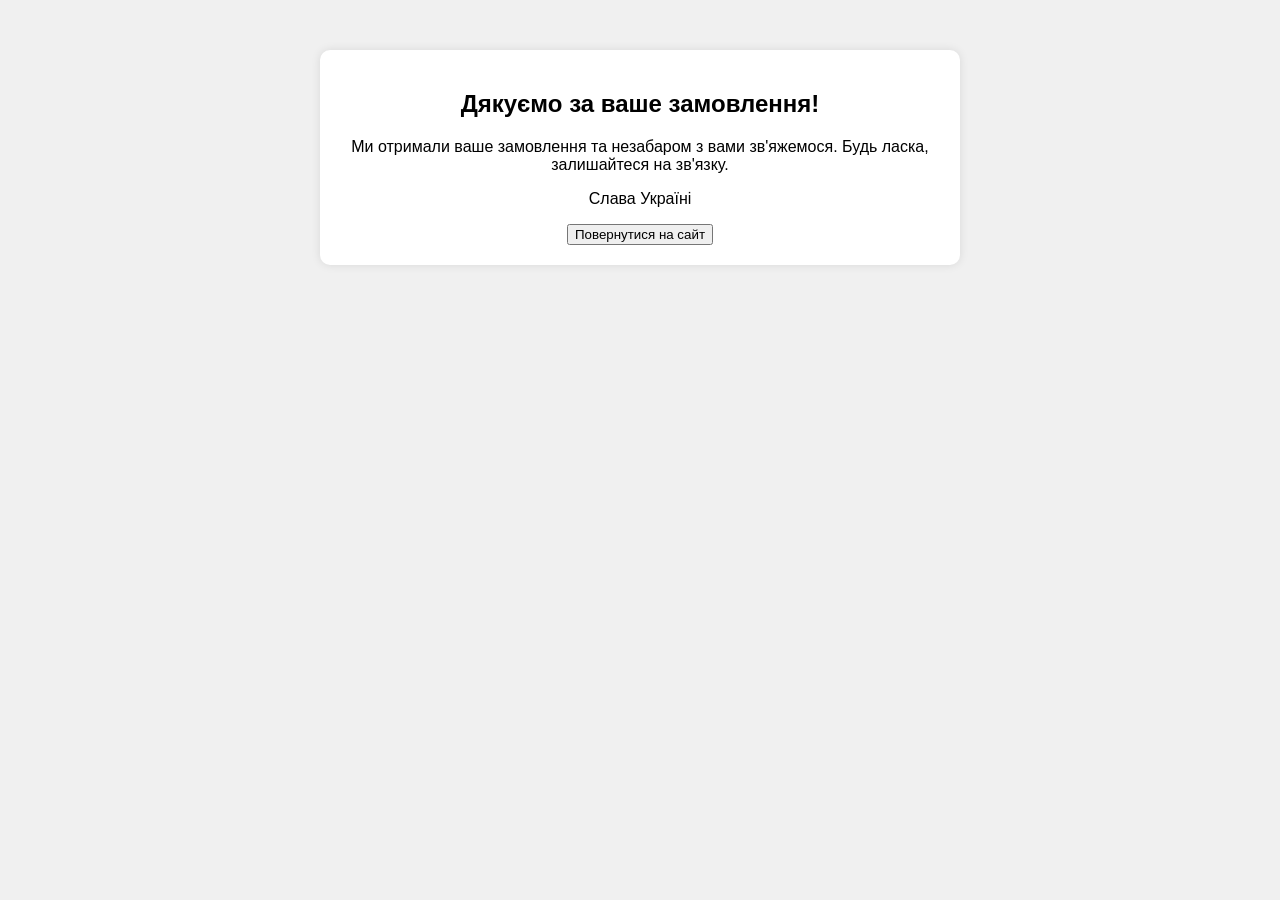
==== dobrivo_files/thank_you_page.html @ 51982000 "Update and rename thank_you_page.html.html to thank_you_page.html" ====
<!DOCTYPE html>
<html lang="en">
<head>
    <meta charset="UTF-8">
    <meta name="viewport" content="width=device-width, initial-scale=1.0">
    <title>Дякуємо за замовлення!</title>
    <style>
        body {
            font-family: Arial, sans-serif;
            margin: 0;
            padding: 0;
            background-color: #f0f0f0;
            text-align: center;
            padding-top: 50px;
        }
        .thank-you-message {
            background-color: #fff;
            border-radius: 10px;
            box-shadow: 0px 0px 10px rgba(0, 0, 0, 0.1);
            padding: 20px;
            max-width: 600px;
            margin: 0 auto;
        }
    </style>
    
<!-- Meta Pixel Code -->
<script>
!function(f,b,e,v,n,t,s)
{if(f.fbq)return;n=f.fbq=function(){n.callMethod?
n.callMethod.apply(n,arguments):n.queue.push(arguments)};
if(!f._fbq)f._fbq=n;n.push=n;n.loaded=!0;n.version='2.0';
n.queue=[];t=b.createElement(e);t.async=!0;
t.src=v;s=b.getElementsByTagName(e)[0];
s.parentNode.insertBefore(t,s)}(window, document,'script',
'https://connect.facebook.net/en_US/fbevents.js');
fbq('init', '1226416175652351');
fbq('track', 'Lead');
</script>
<noscript><img height="1" width="1" style="display:none"
src="https://www.facebook.com/tr?id=1226416175652351&ev=PageView&noscript=1"
/></noscript>
<!-- End Meta Pixel Code -->
    
</head>
<body>
    <div class="thank-you-message">
        <h2>Дякуємо за ваше замовлення!</h2>
        <p>Ми отримали ваше замовлення та незабаром з вами зв'яжемося. Будь ласка, залишайтеся на зв'язку.</p>
        
        <p>Слава Україні</p>

        <button class="return-button" onclick="goBack()">Повернутися на сайт</button>

        <script>
            function goBack() {
                // Вставьте ваш URL вместо https://example.com
                window.location.href = 'https://misha62785.github.io/snails/';
            }
        </script>
    </div>
   
</body>
</html>
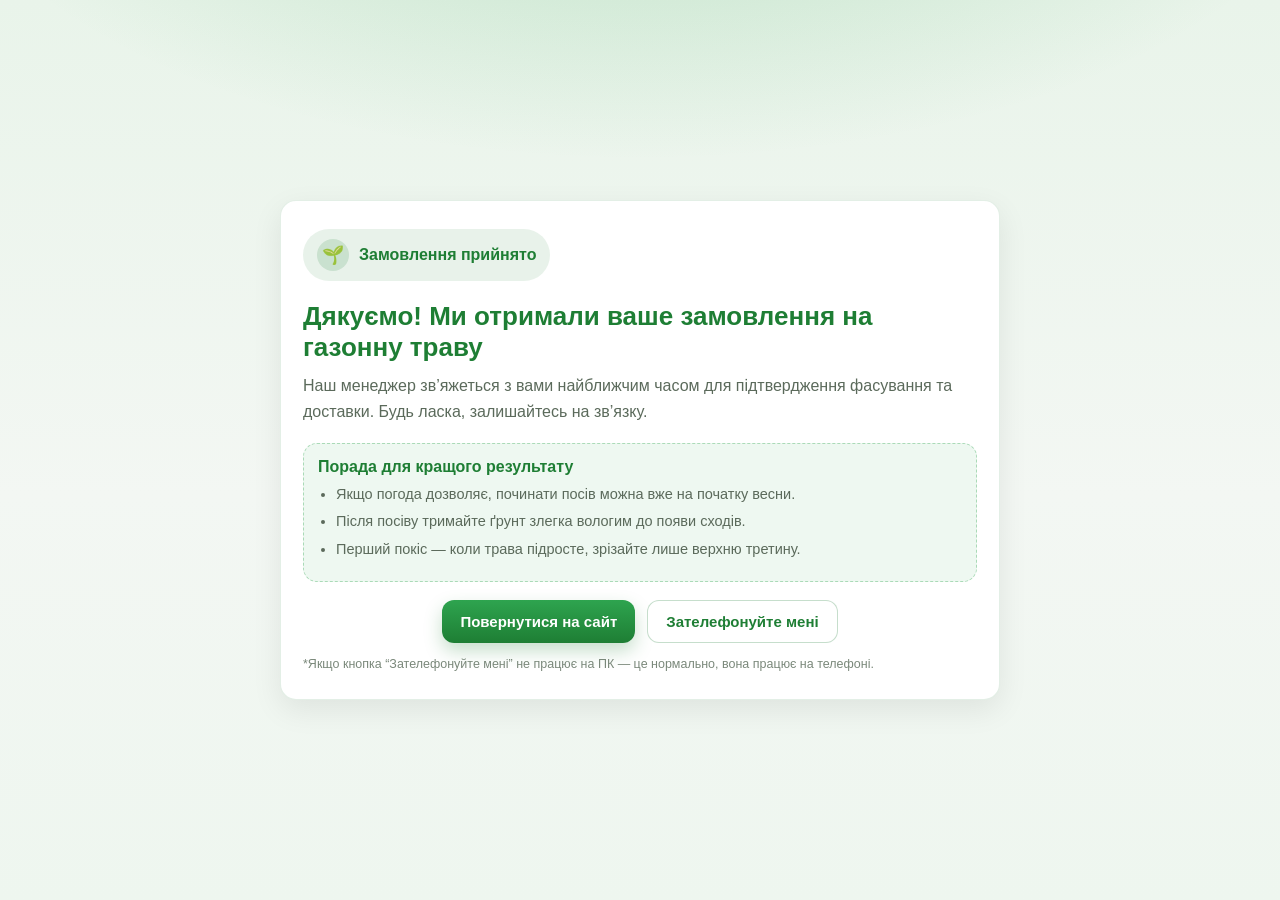
==== commit 5d9d0a1d: "Update thank_you_page.html" ====
--- a/dobrivo_files/thank_you_page.html
+++ b/dobrivo_files/thank_you_page.html
@@ -1,63 +1,218 @@
 <!DOCTYPE html>
-<html lang="en">
+<html lang="uk">
 <head>
-    <meta charset="UTF-8">
-    <meta name="viewport" content="width=device-width, initial-scale=1.0">
-    <title>Дякуємо за замовлення!</title>
-    <style>
-        body {
-            font-family: Arial, sans-serif;
-            margin: 0;
-            padding: 0;
-            background-color: #f0f0f0;
-            text-align: center;
-            padding-top: 50px;
-        }
-        .thank-you-message {
-            background-color: #fff;
-            border-radius: 10px;
-            box-shadow: 0px 0px 10px rgba(0, 0, 0, 0.1);
-            padding: 20px;
-            max-width: 600px;
-            margin: 0 auto;
-        }
-    </style>
-    
-<!-- Meta Pixel Code -->
-<script>
-!function(f,b,e,v,n,t,s)
-{if(f.fbq)return;n=f.fbq=function(){n.callMethod?
-n.callMethod.apply(n,arguments):n.queue.push(arguments)};
-if(!f._fbq)f._fbq=n;n.push=n;n.loaded=!0;n.version='2.0';
-n.queue=[];t=b.createElement(e);t.async=!0;
-t.src=v;s=b.getElementsByTagName(e)[0];
-s.parentNode.insertBefore(t,s)}(window, document,'script',
-'https://connect.facebook.net/en_US/fbevents.js');
-fbq('init', '1226416175652351');
-fbq('track', 'Lead');
-</script>
-<noscript><img height="1" width="1" style="display:none"
-src="https://www.facebook.com/tr?id=1226416175652351&ev=PageView&noscript=1"
-/></noscript>
-<!-- End Meta Pixel Code -->
-    
+  <meta charset="UTF-8" />
+  <meta name="viewport" content="width=device-width, initial-scale=1.0" />
+  <title>Дякуємо за замовлення!</title>
+
+  <style>
+    :root{
+      --green:#1e7e34;
+      --green2:#2ea44f;
+      --bg:#f3f7f3;
+      --text:#1f2a1f;
+      --muted:#5b6a5b;
+      --card:#ffffff;
+    }
+
+    *{box-sizing:border-box;}
+    body{
+      font-family: Arial, sans-serif;
+      margin:0;
+      min-height:100vh;
+      background:
+        radial-gradient(1200px 600px at 50% -200px, rgba(46,164,79,0.25), transparent 60%),
+        linear-gradient(180deg, #e9f4ea 0%, var(--bg) 55%, #eef6ef 100%);
+      color:var(--text);
+      display:flex;
+      align-items:center;
+      justify-content:center;
+      padding:24px;
+    }
+
+    .wrap{
+      width:100%;
+      max-width:720px;
+    }
+
+    .thank-you-message{
+      background:var(--card);
+      border-radius:16px;
+      box-shadow: 0 10px 30px rgba(0,0,0,.08);
+      padding:28px 22px;
+      position:relative;
+      overflow:hidden;
+      border:1px solid rgba(30,126,52,.12);
+    }
+
+    .badge{
+      display:inline-flex;
+      align-items:center;
+      gap:10px;
+      padding:10px 14px;
+      border-radius:999px;
+      background:rgba(30,126,52,.10);
+      color:var(--green);
+      font-weight:700;
+      margin-bottom:14px;
+    }
+
+    .icon{
+      width:32px;height:32px;
+      border-radius:50%;
+      display:grid;
+      place-items:center;
+      background:rgba(30,126,52,.15);
+      font-size:18px;
+    }
+
+    h2{
+      margin:6px 0 10px;
+      font-size:26px;
+      line-height:1.2;
+      color:var(--green);
+      font-weight:800;
+    }
+
+    p{
+      margin:10px 0;
+      line-height:1.6;
+      color:var(--muted);
+      font-size:16px;
+    }
+
+    .tips{
+      margin-top:18px;
+      background:rgba(46,164,79,.08);
+      border:1px dashed rgba(46,164,79,.35);
+      border-radius:14px;
+      padding:14px 14px;
+      text-align:left;
+    }
+
+    .tips h3{
+      margin:0 0 8px;
+      font-size:16px;
+      color:var(--green);
+      font-weight:800;
+    }
+
+    .tips ul{
+      margin:0;
+      padding-left:18px;
+      color:var(--text);
+    }
+
+    .tips li{
+      margin:6px 0;
+      line-height:1.5;
+      color:var(--muted);
+      font-size:14.5px;
+    }
+
+    .actions{
+      margin-top:18px;
+      display:flex;
+      gap:12px;
+      flex-wrap:wrap;
+      justify-content:center;
+    }
+
+    .return-button{
+      cursor:pointer;
+      border:none;
+      padding:12px 18px;
+      border-radius:12px;
+      font-weight:800;
+      font-size:15px;
+      background:linear-gradient(180deg, var(--green2), var(--green));
+      color:#fff;
+      box-shadow:0 8px 18px rgba(30,126,52,.25);
+      transition:transform .08s ease, filter .12s ease;
+    }
+    .return-button:active{ transform:scale(.98); }
+    .return-button:hover{ filter:brightness(1.03); }
+
+    .small-link{
+      background:#fff;
+      border:1px solid rgba(30,126,52,.25);
+      color:var(--green);
+      padding:12px 18px;
+      border-radius:12px;
+      font-weight:800;
+      font-size:15px;
+      cursor:pointer;
+    }
+
+    .footer-note{
+      margin-top:14px;
+      font-size:12.5px;
+      color:#7a887a;
+    }
+  </style>
+
+  <!-- Meta Pixel Code -->
+  <script>
+  !function(f,b,e,v,n,t,s)
+  {if(f.fbq)return;n=f.fbq=function(){n.callMethod?
+  n.callMethod.apply(n,arguments):n.queue.push(arguments)};
+  if(!f._fbq)f._fbq=n;n.push=n;n.loaded=!0;n.version='2.0';
+  n.queue=[];t=b.createElement(e);t.async=!0;
+  t.src=v;s=b.getElementsByTagName(e)[0];
+  s.parentNode.insertBefore(t,s)}(window, document,'script',
+  'https://connect.facebook.net/en_US/fbevents.js');
+  fbq('init', '1226416175652351');
+  fbq('track', 'Lead');
+  </script>
+  <noscript><img height="1" width="1" style="display:none"
+  src="https://www.facebook.com/tr?id=1226416175652351&ev=PageView&noscript=1"
+  /></noscript>
+  <!-- End Meta Pixel Code -->
 </head>
+
 <body>
+  <div class="wrap">
     <div class="thank-you-message">
-        <h2>Дякуємо за ваше замовлення!</h2>
-        <p>Ми отримали ваше замовлення та незабаром з вами зв'яжемося. Будь ласка, залишайтеся на зв'язку.</p>
-        
-        <p>Слава Україні</p>
-
+      <div class="badge">
+        <div class="icon">🌱</div>
+        Замовлення прийнято
+      </div>
+
+      <h2>Дякуємо! Ми отримали ваше замовлення на газонну траву</h2>
+      <p>
+        Наш менеджер зв’яжеться з вами найближчим часом для підтвердження фасування та доставки.
+        Будь ласка, залишайтесь на зв’язку.
+      </p>
+
+      <div class="tips">
+        <h3>Порада для кращого результату</h3>
+        <ul>
+          <li>Якщо погода дозволяє, починати посів можна вже на початку весни.</li>
+          <li>Після посіву тримайте ґрунт злегка вологим до появи сходів.</li>
+          <li>Перший покіс — коли трава підросте, зрізайте лише верхню третину.</li>
+        </ul>
+      </div>
+
+      <div class="actions">
         <button class="return-button" onclick="goBack()">Повернутися на сайт</button>
-
-        <script>
-            function goBack() {
-                // Вставьте ваш URL вместо https://example.com
-                window.location.href = 'https://misha62785.github.io/snails/';
-            }
-        </script>
+        <button class="small-link" onclick="callMe()">Зателефонуйте мені</button>
+      </div>
+
+      <div class="footer-note">
+        *Якщо кнопка “Зателефонуйте мені” не працює на ПК — це нормально, вона працює на телефоні.
+      </div>
     </div>
-   
+  </div>
+
+  <script>
+    function goBack() {
+      window.location.href = 'https://misha62785.github.io/snails/';
+    }
+
+    // за потреби можеш вставити свій номер у форматі +380...
+    function callMe() {
+      window.location.href = 'tel:+380000000000';
+    }
+  </script>
 </body>
 </html>
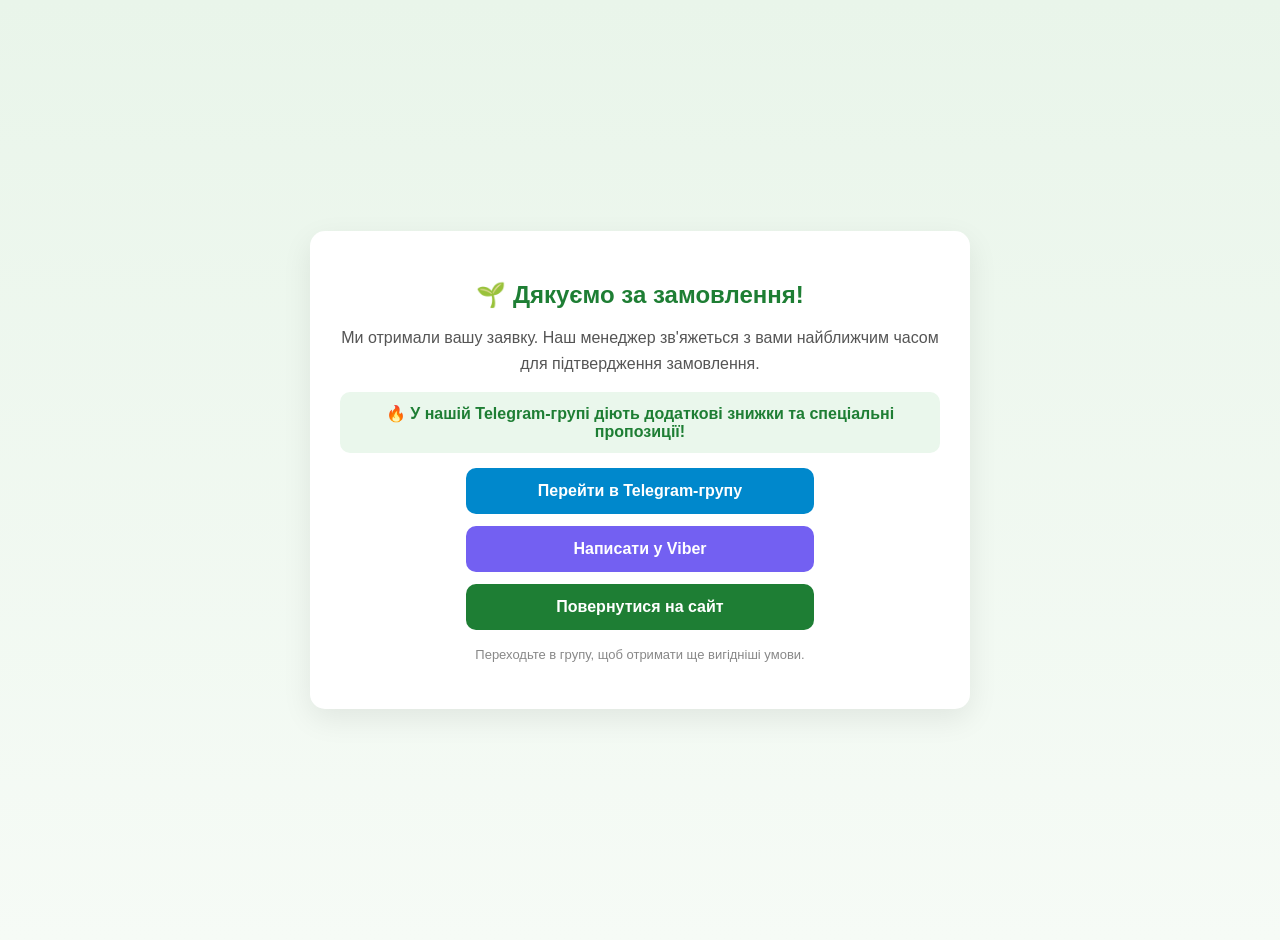
==== commit 50bd597d: "Update thank_you_page.html" ====
--- a/dobrivo_files/thank_you_page.html
+++ b/dobrivo_files/thank_you_page.html
@@ -1,218 +1,116 @@
 <!DOCTYPE html>
 <html lang="uk">
 <head>
-  <meta charset="UTF-8" />
-  <meta name="viewport" content="width=device-width, initial-scale=1.0" />
-  <title>Дякуємо за замовлення!</title>
+<meta charset="UTF-8">
+<meta name="viewport" content="width=device-width, initial-scale=1.0">
+<title>Дякуємо за замовлення!</title>
 
-  <style>
-    :root{
-      --green:#1e7e34;
-      --green2:#2ea44f;
-      --bg:#f3f7f3;
-      --text:#1f2a1f;
-      --muted:#5b6a5b;
-      --card:#ffffff;
-    }
+<style>
+body{
+  margin:0;
+  font-family: Arial, sans-serif;
+  background: linear-gradient(180deg,#e9f5ea,#f6fbf6);
+  display:flex;
+  justify-content:center;
+  align-items:center;
+  min-height:100vh;
+  padding:20px;
+}
 
-    *{box-sizing:border-box;}
-    body{
-      font-family: Arial, sans-serif;
-      margin:0;
-      min-height:100vh;
-      background:
-        radial-gradient(1200px 600px at 50% -200px, rgba(46,164,79,0.25), transparent 60%),
-        linear-gradient(180deg, #e9f4ea 0%, var(--bg) 55%, #eef6ef 100%);
-      color:var(--text);
-      display:flex;
-      align-items:center;
-      justify-content:center;
-      padding:24px;
-    }
+.box{
+  background:#fff;
+  max-width:600px;
+  width:100%;
+  padding:30px;
+  border-radius:15px;
+  box-shadow:0 10px 30px rgba(0,0,0,0.08);
+  text-align:center;
+}
 
-    .wrap{
-      width:100%;
-      max-width:720px;
-    }
+h2{
+  color:#1e7e34;
+  margin-bottom:10px;
+}
 
-    .thank-you-message{
-      background:var(--card);
-      border-radius:16px;
-      box-shadow: 0 10px 30px rgba(0,0,0,.08);
-      padding:28px 22px;
-      position:relative;
-      overflow:hidden;
-      border:1px solid rgba(30,126,52,.12);
-    }
+p{
+  color:#555;
+  line-height:1.6;
+}
 
-    .badge{
-      display:inline-flex;
-      align-items:center;
-      gap:10px;
-      padding:10px 14px;
-      border-radius:999px;
-      background:rgba(30,126,52,.10);
-      color:var(--green);
-      font-weight:700;
-      margin-bottom:14px;
-    }
+.highlight{
+  background:#eaf7ec;
+  padding:12px;
+  border-radius:10px;
+  margin:15px 0;
+  font-weight:bold;
+  color:#1e7e34;
+}
 
-    .icon{
-      width:32px;height:32px;
-      border-radius:50%;
-      display:grid;
-      place-items:center;
-      background:rgba(30,126,52,.15);
-      font-size:18px;
-    }
+.btn{
+  display:block;
+  margin:12px auto;
+  padding:14px;
+  width:100%;
+  max-width:320px;
+  border:none;
+  border-radius:10px;
+  font-size:16px;
+  font-weight:bold;
+  cursor:pointer;
+  text-decoration:none;
+  transition:0.2s;
+}
 
-    h2{
-      margin:6px 0 10px;
-      font-size:26px;
-      line-height:1.2;
-      color:var(--green);
-      font-weight:800;
-    }
+.viber{
+  background:#7360F2;
+  color:#fff;
+}
 
-    p{
-      margin:10px 0;
-      line-height:1.6;
-      color:var(--muted);
-      font-size:16px;
-    }
+.telegram{
+  background:#0088cc;
+  color:#fff;
+}
 
-    .tips{
-      margin-top:18px;
-      background:rgba(46,164,79,.08);
-      border:1px dashed rgba(46,164,79,.35);
-      border-radius:14px;
-      padding:14px 14px;
-      text-align:left;
-    }
+.site{
+  background:#1e7e34;
+  color:#fff;
+}
 
-    .tips h3{
-      margin:0 0 8px;
-      font-size:16px;
-      color:var(--green);
-      font-weight:800;
-    }
+.btn:hover{
+  opacity:0.9;
+}
+</style>
 
-    .tips ul{
-      margin:0;
-      padding-left:18px;
-      color:var(--text);
-    }
+</head>
+<body>
 
-    .tips li{
-      margin:6px 0;
-      line-height:1.5;
-      color:var(--muted);
-      font-size:14.5px;
-    }
+<div class="box">
 
-    .actions{
-      margin-top:18px;
-      display:flex;
-      gap:12px;
-      flex-wrap:wrap;
-      justify-content:center;
-    }
+<h2>🌱 Дякуємо за замовлення!</h2>
 
-    .return-button{
-      cursor:pointer;
-      border:none;
-      padding:12px 18px;
-      border-radius:12px;
-      font-weight:800;
-      font-size:15px;
-      background:linear-gradient(180deg, var(--green2), var(--green));
-      color:#fff;
-      box-shadow:0 8px 18px rgba(30,126,52,.25);
-      transition:transform .08s ease, filter .12s ease;
-    }
-    .return-button:active{ transform:scale(.98); }
-    .return-button:hover{ filter:brightness(1.03); }
+<p>Ми отримали вашу заявку. Наш менеджер зв'яжеться з вами найближчим часом для підтвердження замовлення.</p>
 
-    .small-link{
-      background:#fff;
-      border:1px solid rgba(30,126,52,.25);
-      color:var(--green);
-      padding:12px 18px;
-      border-radius:12px;
-      font-weight:800;
-      font-size:15px;
-      cursor:pointer;
-    }
+<div class="highlight">
+🔥 У нашій Telegram-групі діють додаткові знижки та спеціальні пропозиції!
+</div>
 
-    .footer-note{
-      margin-top:14px;
-      font-size:12.5px;
-      color:#7a887a;
-    }
-  </style>
+<a class="btn telegram" href="https://t.me/ТВОЯ_ГРУПА" target="_blank">
+Перейти в Telegram-групу
+</a>
 
-  <!-- Meta Pixel Code -->
-  <script>
-  !function(f,b,e,v,n,t,s)
-  {if(f.fbq)return;n=f.fbq=function(){n.callMethod?
-  n.callMethod.apply(n,arguments):n.queue.push(arguments)};
-  if(!f._fbq)f._fbq=n;n.push=n;n.loaded=!0;n.version='2.0';
-  n.queue=[];t=b.createElement(e);t.async=!0;
-  t.src=v;s=b.getElementsByTagName(e)[0];
-  s.parentNode.insertBefore(t,s)}(window, document,'script',
-  'https://connect.facebook.net/en_US/fbevents.js');
-  fbq('init', '1226416175652351');
-  fbq('track', 'Lead');
-  </script>
-  <noscript><img height="1" width="1" style="display:none"
-  src="https://www.facebook.com/tr?id=1226416175652351&ev=PageView&noscript=1"
-  /></noscript>
-  <!-- End Meta Pixel Code -->
-</head>
+<a class="btn viber" href="viber://chat?number=%2B380XXXXXXXXX">
+Написати у Viber
+</a>
 
-<body>
-  <div class="wrap">
-    <div class="thank-you-message">
-      <div class="badge">
-        <div class="icon">🌱</div>
-        Замовлення прийнято
-      </div>
+<a class="btn site" href="https://goodsstore.github.io/grass/">
+Повернутися на сайт
+</a>
 
-      <h2>Дякуємо! Ми отримали ваше замовлення на газонну траву</h2>
-      <p>
-        Наш менеджер зв’яжеться з вами найближчим часом для підтвердження фасування та доставки.
-        Будь ласка, залишайтесь на зв’язку.
-      </p>
+<p style="font-size:13px;color:#888;margin-top:15px;">
+Переходьте в групу, щоб отримати ще вигідніші умови.
+</p>
 
-      <div class="tips">
-        <h3>Порада для кращого результату</h3>
-        <ul>
-          <li>Якщо погода дозволяє, починати посів можна вже на початку весни.</li>
-          <li>Після посіву тримайте ґрунт злегка вологим до появи сходів.</li>
-          <li>Перший покіс — коли трава підросте, зрізайте лише верхню третину.</li>
-        </ul>
-      </div>
+</div>
 
-      <div class="actions">
-        <button class="return-button" onclick="goBack()">Повернутися на сайт</button>
-        <button class="small-link" onclick="callMe()">Зателефонуйте мені</button>
-      </div>
-
-      <div class="footer-note">
-        *Якщо кнопка “Зателефонуйте мені” не працює на ПК — це нормально, вона працює на телефоні.
-      </div>
-    </div>
-  </div>
-
-  <script>
-    function goBack() {
-      window.location.href = 'https://misha62785.github.io/snails/';
-    }
-
-    // за потреби можеш вставити свій номер у форматі +380...
-    function callMe() {
-      window.location.href = 'tel:+380000000000';
-    }
-  </script>
 </body>
 </html>
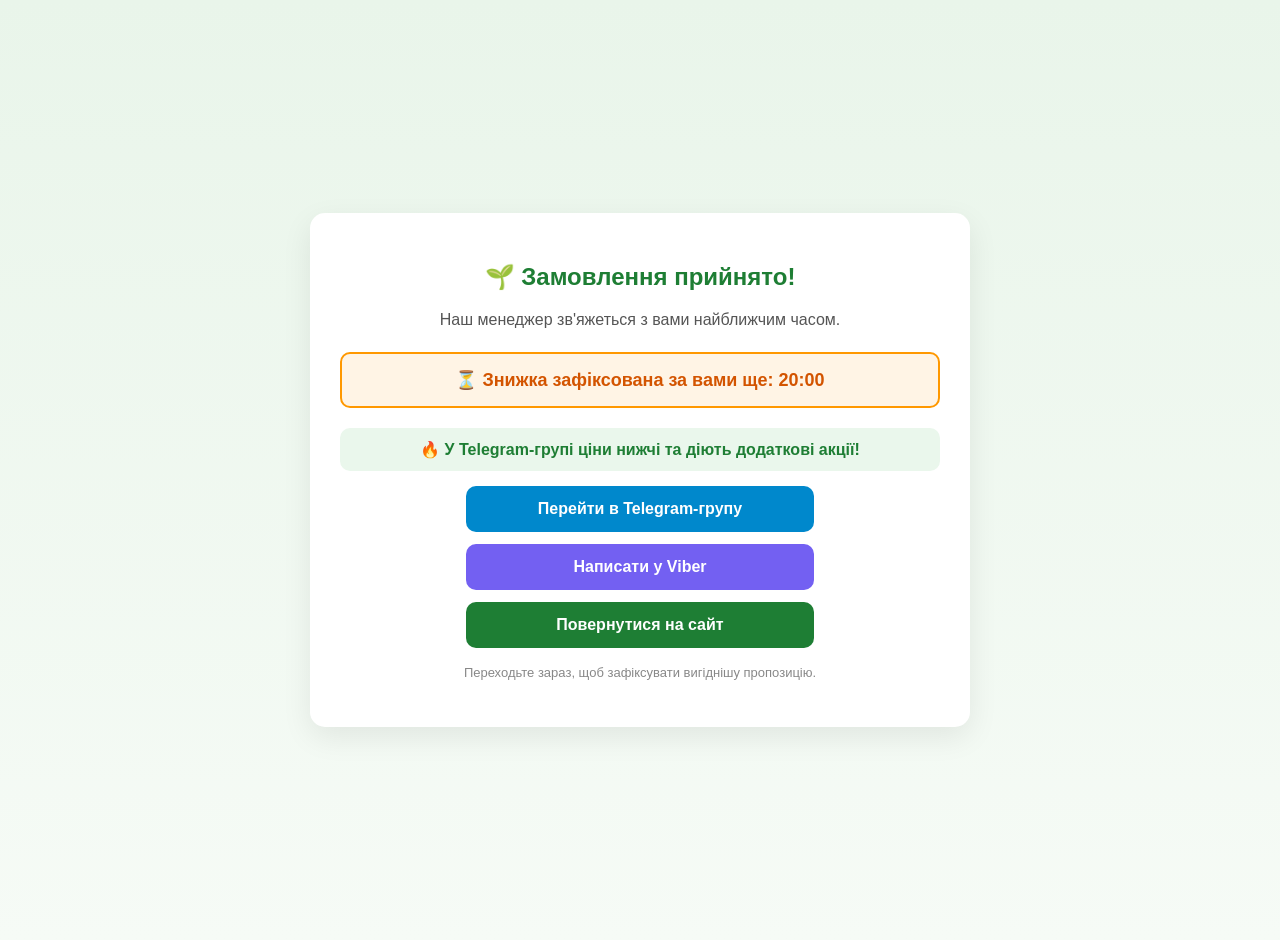
==== commit 3a13fb15: "Update thank_you_page.html" ====
--- a/dobrivo_files/thank_you_page.html
+++ b/dobrivo_files/thank_you_page.html
@@ -3,7 +3,7 @@
 <head>
 <meta charset="UTF-8">
 <meta name="viewport" content="width=device-width, initial-scale=1.0">
-<title>Дякуємо за замовлення!</title>
+<title>Замовлення прийнято!</title>
 
 <style>
 body{
@@ -37,6 +37,17 @@
   line-height:1.6;
 }
 
+.timer-box{
+  background:#fff4e5;
+  border:2px solid #ff9800;
+  padding:15px;
+  border-radius:10px;
+  margin:20px 0;
+  font-weight:bold;
+  font-size:18px;
+  color:#d35400;
+}
+
 .highlight{
   background:#eaf7ec;
   padding:12px;
@@ -61,13 +72,13 @@
   transition:0.2s;
 }
 
-.viber{
-  background:#7360F2;
+.telegram{
+  background:#0088cc;
   color:#fff;
 }
 
-.telegram{
-  background:#0088cc;
+.viber{
+  background:#7360F2;
   color:#fff;
 }
 
@@ -80,25 +91,29 @@
   opacity:0.9;
 }
 </style>
+</head>
 
-</head>
 <body>
 
 <div class="box">
 
-<h2>🌱 Дякуємо за замовлення!</h2>
+<h2>🌱 Замовлення прийнято!</h2>
 
-<p>Ми отримали вашу заявку. Наш менеджер зв'яжеться з вами найближчим часом для підтвердження замовлення.</p>
+<p>Наш менеджер зв'яжеться з вами найближчим часом.</p>
+
+<div class="timer-box">
+⏳ Знижка зафіксована за вами ще: <span id="timer">20:00</span>
+</div>
 
 <div class="highlight">
-🔥 У нашій Telegram-групі діють додаткові знижки та спеціальні пропозиції!
+🔥 У Telegram-групі ціни нижчі та діють додаткові акції!
 </div>
 
-<a class="btn telegram" href="https://t.me/ТВОЯ_ГРУПА" target="_blank">
+<a class="btn telegram" href="https://t.me/+3360HKg23fc3MTQy" target="_blank">
 Перейти в Telegram-групу
 </a>
 
-<a class="btn viber" href="viber://chat?number=%2B380XXXXXXXXX">
+<a class="btn viber" href="viber://chat?number=%2B380994950423">
 Написати у Viber
 </a>
 
@@ -107,10 +122,30 @@
 </a>
 
 <p style="font-size:13px;color:#888;margin-top:15px;">
-Переходьте в групу, щоб отримати ще вигідніші умови.
+Переходьте зараз, щоб зафіксувати вигіднішу пропозицію.
 </p>
 
 </div>
 
+<script>
+let time = 20 * 60;
+const timerElement = document.getElementById("timer");
+
+const countdown = setInterval(() => {
+  let minutes = Math.floor(time / 60);
+  let seconds = time % 60;
+
+  seconds = seconds < 10 ? "0" + seconds : seconds;
+  timerElement.textContent = minutes + ":" + seconds;
+
+  time--;
+
+  if (time < 0) {
+    clearInterval(countdown);
+    timerElement.textContent = "Час вийшов";
+  }
+}, 1000);
+</script>
+
 </body>
 </html>
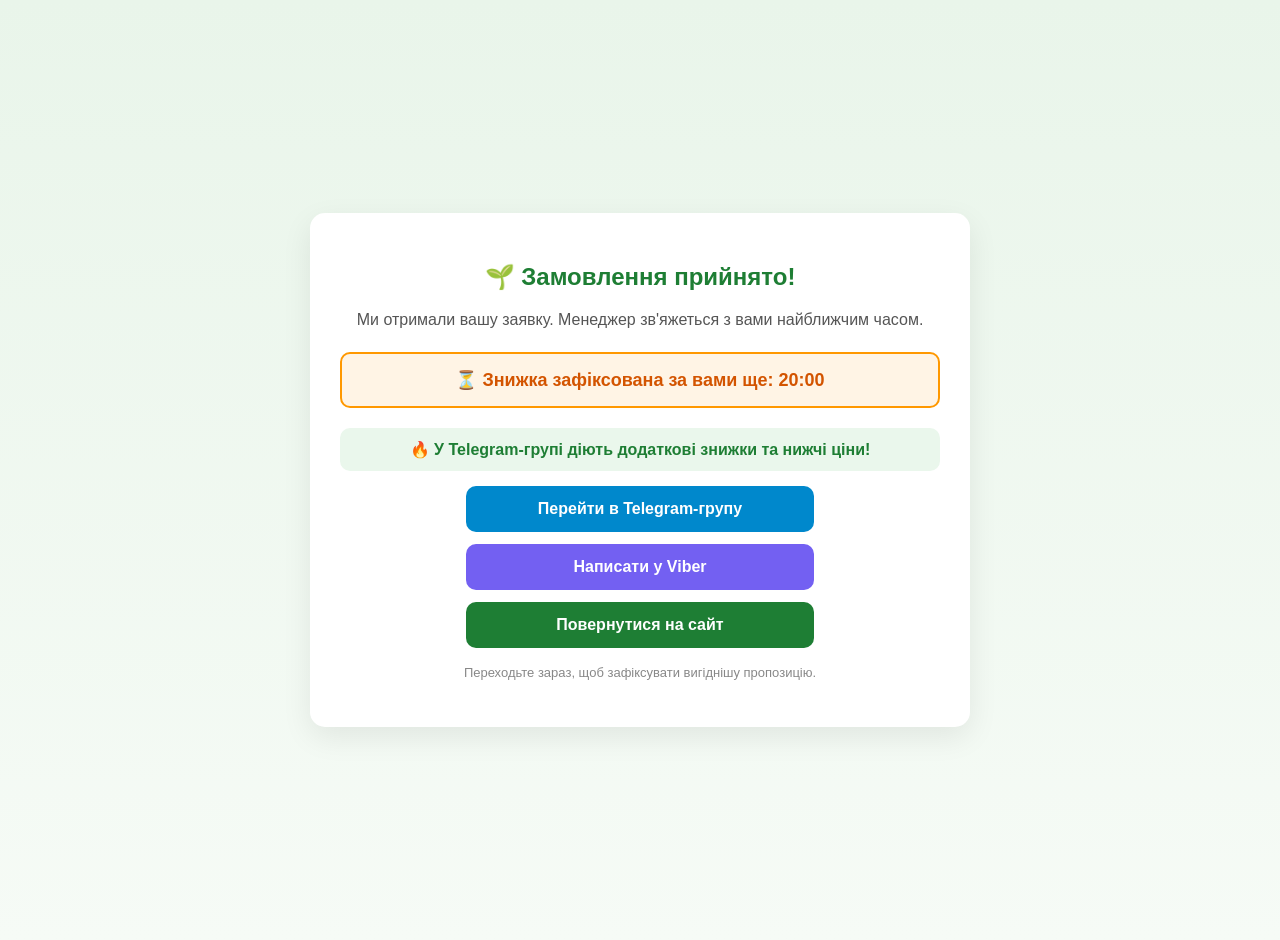
==== commit a02958c9: "Update thank_you_page.html" ====
--- a/dobrivo_files/thank_you_page.html
+++ b/dobrivo_files/thank_you_page.html
@@ -99,21 +99,21 @@
 
 <h2>🌱 Замовлення прийнято!</h2>
 
-<p>Наш менеджер зв'яжеться з вами найближчим часом.</p>
+<p>Ми отримали вашу заявку. Менеджер зв'яжеться з вами найближчим часом.</p>
 
 <div class="timer-box">
 ⏳ Знижка зафіксована за вами ще: <span id="timer">20:00</span>
 </div>
 
 <div class="highlight">
-🔥 У Telegram-групі ціни нижчі та діють додаткові акції!
+🔥 У Telegram-групі діють додаткові знижки та нижчі ціни!
 </div>
 
 <a class="btn telegram" href="https://t.me/+3360HKg23fc3MTQy" target="_blank">
 Перейти в Telegram-групу
 </a>
 
-<a class="btn viber" href="viber://chat?number=%2B380994950423">
+<a class="btn viber" href="viber://chat?number=380994950423">
 Написати у Viber
 </a>
 
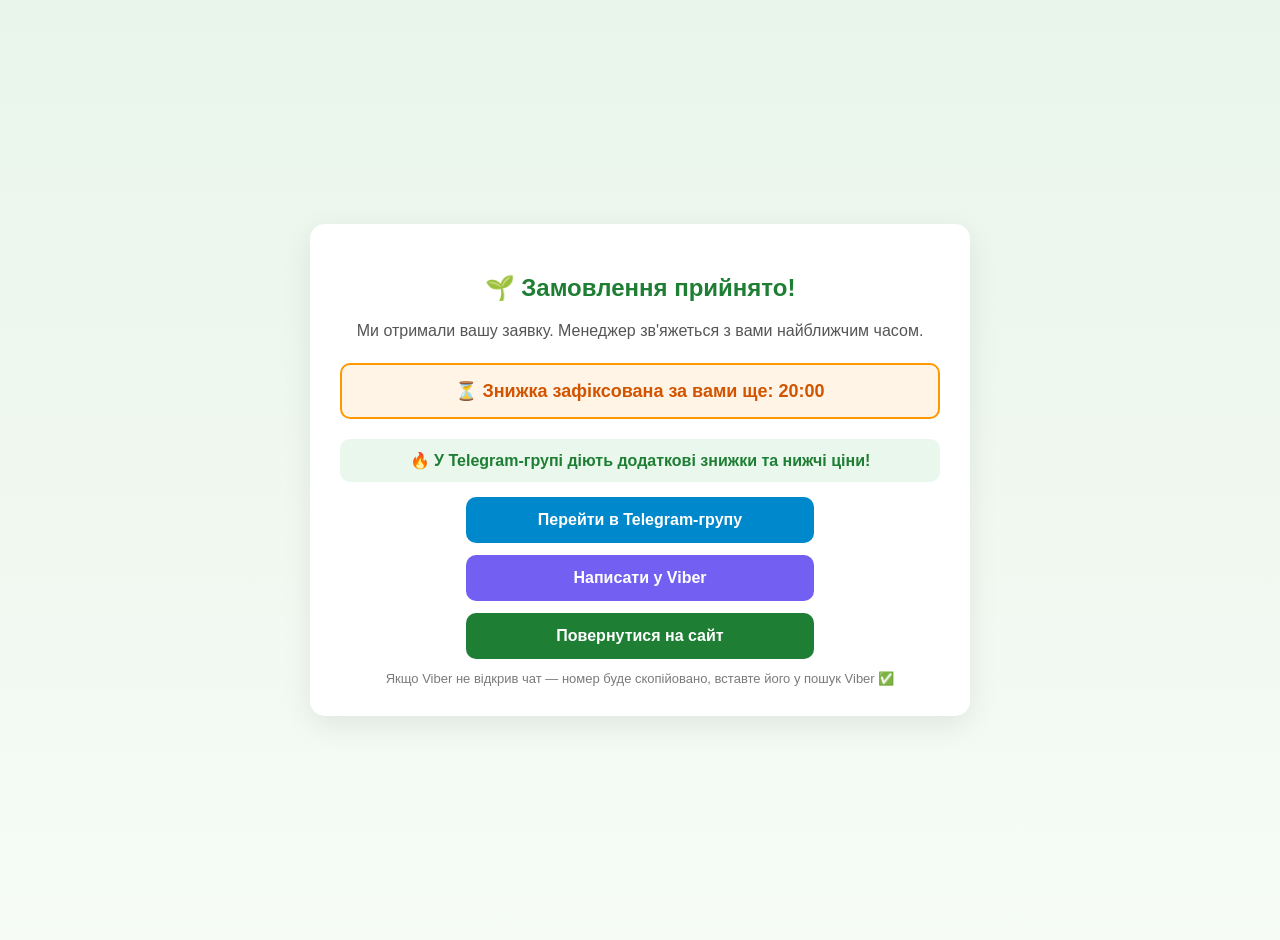
==== commit 0c740ca4: "Update thank_you_page.html" ====
--- a/dobrivo_files/thank_you_page.html
+++ b/dobrivo_files/thank_you_page.html
@@ -16,7 +16,6 @@
   min-height:100vh;
   padding:20px;
 }
-
 .box{
   background:#fff;
   max-width:600px;
@@ -26,16 +25,8 @@
   box-shadow:0 10px 30px rgba(0,0,0,0.08);
   text-align:center;
 }
-
-h2{
-  color:#1e7e34;
-  margin-bottom:10px;
-}
-
-p{
-  color:#555;
-  line-height:1.6;
-}
+h2{ color:#1e7e34; margin-bottom:10px; }
+p{ color:#555; line-height:1.6; }
 
 .timer-box{
   background:#fff4e5;
@@ -47,7 +38,6 @@
   font-size:18px;
   color:#d35400;
 }
-
 .highlight{
   background:#eaf7ec;
   padding:12px;
@@ -56,7 +46,6 @@
   font-weight:bold;
   color:#1e7e34;
 }
-
 .btn{
   display:block;
   margin:12px auto;
@@ -71,80 +60,84 @@
   text-decoration:none;
   transition:0.2s;
 }
+.telegram{ background:#0088cc; color:#fff; }
+.viber{ background:#7360F2; color:#fff; }
+.site{ background:#1e7e34; color:#fff; }
+.btn:hover{ opacity:0.9; }
 
-.telegram{
-  background:#0088cc;
-  color:#fff;
-}
-
-.viber{
-  background:#7360F2;
-  color:#fff;
-}
-
-.site{
-  background:#1e7e34;
-  color:#fff;
-}
-
-.btn:hover{
-  opacity:0.9;
+.note{
+  margin-top:12px;
+  font-size:13px;
+  color:#7a7a7a;
 }
 </style>
 </head>
 
 <body>
+<div class="box">
+  <h2>🌱 Замовлення прийнято!</h2>
+  <p>Ми отримали вашу заявку. Менеджер зв'яжеться з вами найближчим часом.</p>
 
-<div class="box">
+  <div class="timer-box">
+    ⏳ Знижка зафіксована за вами ще: <span id="timer">20:00</span>
+  </div>
 
-<h2>🌱 Замовлення прийнято!</h2>
+  <div class="highlight">
+    🔥 У Telegram-групі діють додаткові знижки та нижчі ціни!
+  </div>
 
-<p>Ми отримали вашу заявку. Менеджер зв'яжеться з вами найближчим часом.</p>
+  <a class="btn telegram" href="https://t.me/+3360HKg23fc3MTQy" target="_blank">
+    Перейти в Telegram-групу
+  </a>
 
-<div class="timer-box">
-⏳ Знижка зафіксована за вами ще: <span id="timer">20:00</span>
-</div>
+  <!-- ✅ Viber: максимально стабільний варіант -->
+  <a class="btn viber" href="#" onclick="openViber(event)">
+    Написати у Viber
+  </a>
 
-<div class="highlight">
-🔥 У Telegram-групі діють додаткові знижки та нижчі ціни!
-</div>
+  <a class="btn site" href="https://goodsstore.github.io/grass/">
+    Повернутися на сайт
+  </a>
 
-<a class="btn telegram" href="https://t.me/+3360HKg23fc3MTQy" target="_blank">
-Перейти в Telegram-групу
-</a>
-
-<a class="btn viber" href="viber://chat?number=380994950423">
-Написати у Viber
-</a>
-
-<a class="btn site" href="https://goodsstore.github.io/grass/">
-Повернутися на сайт
-</a>
-
-<p style="font-size:13px;color:#888;margin-top:15px;">
-Переходьте зараз, щоб зафіксувати вигіднішу пропозицію.
-</p>
-
+  <div class="note">
+    Якщо Viber не відкрив чат — номер буде скопійовано, вставте його у пошук Viber ✅
+  </div>
 </div>
 
 <script>
+/* Таймер 20 хв */
 let time = 20 * 60;
 const timerElement = document.getElementById("timer");
-
 const countdown = setInterval(() => {
   let minutes = Math.floor(time / 60);
   let seconds = time % 60;
-
   seconds = seconds < 10 ? "0" + seconds : seconds;
   timerElement.textContent = minutes + ":" + seconds;
-
   time--;
-
   if (time < 0) {
     clearInterval(countdown);
     timerElement.textContent = "Час вийшов";
   }
 }, 1000);
+
+/* Viber кнопка */
+function openViber(e){
+  e.preventDefault();
+  const phone = "+380994950423";
+
+  // копіюємо номер (щоб 100% не загубився)
+  if (navigator.clipboard) {
+    navigator.clipboard.writeText(phone).catch(()=>{});
+  }
+
+  // відкриваємо Viber з текстом номера (надійніше, ніж chat/add)
+  window.location.href = "viber://forward?text=" + encodeURIComponent(phone);
+
+  // якщо Viber відкрився, але контакт не підтягнувся — підказка
+  setTimeout(() => {
+    alert("Номер скопійовано: " + phone + "\nВідкрийте Viber → Пошук → вставте номер та напишіть нам ✅");
+  }, 900);
+}
 </script>
 
 </body>
